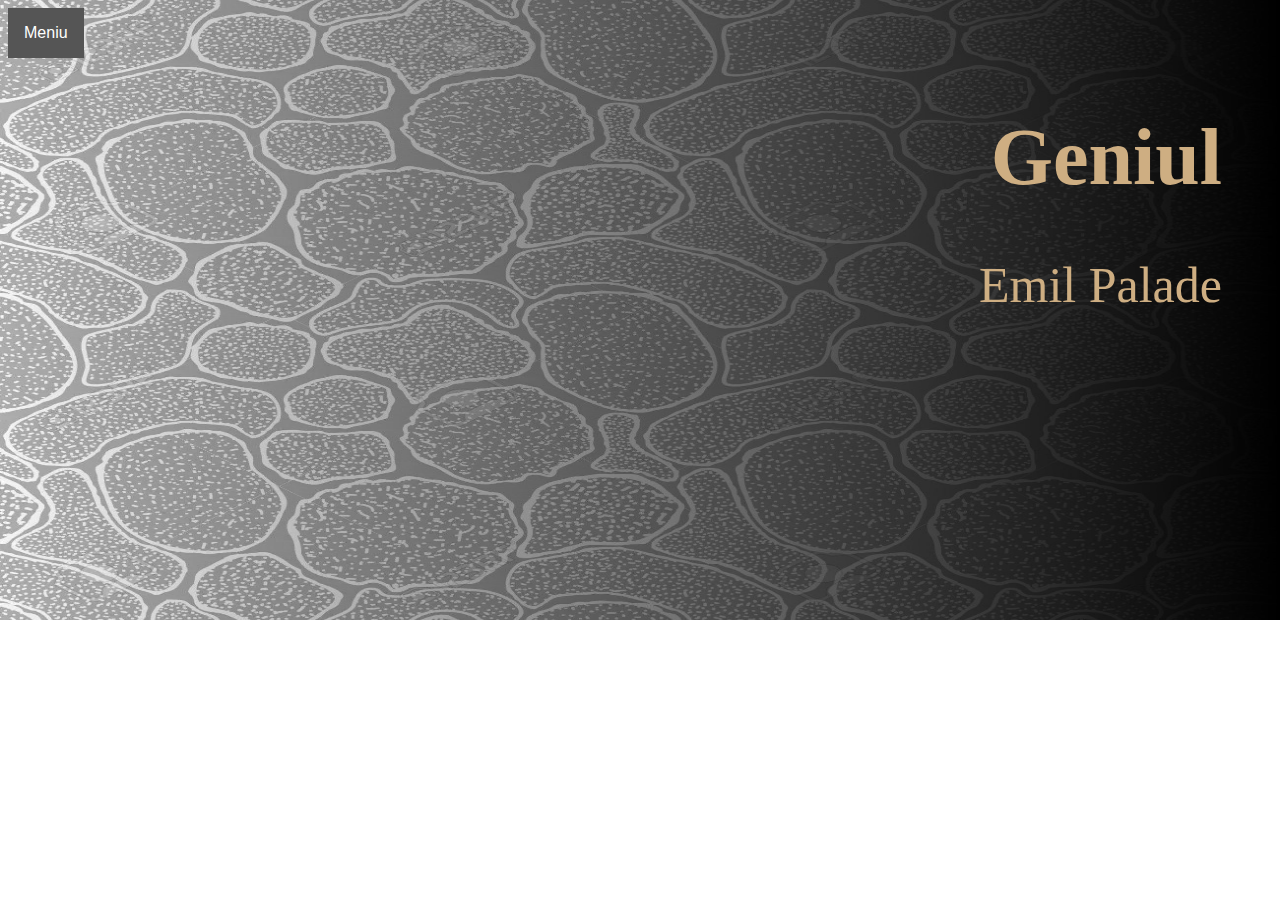
==== index.html @ b802d2b0 "Added new files" ====
<!DOCTYPE html>
<html>
<head>
  <link rel="stylesheet" href="pagina de pornire.css">
</head>
<body>
  <div class="dropdown">
    <button class="dropbtn">Meniu</button>
    <div class="dropdown-content">
      <a href="index.html">Pagina de pornire</a>
      <a href="viatapersonala.html">Viata personala</a>
      <a href="realizari.html">Realizari</a>
    </div>
  </div>
<h1>Geniul</h1>
<p>Emil Palade</p>

</body>

</html>
---- pagina de pornire.css ----
body {

  background: url("cells.jpg");
  background-repeat: no-repeat;
  background-size: 1280px 620px;

 
  }
  
  
  h1 {
    color: rgb(206, 174, 130);
    text-align: right;
    font-size: 80px;
    margin-right: 50px;
  }
  
  p {
    color: rgb(206, 174, 130);
    text-align: right;
    font-size: 50px;
    margin-right: 50px;
  }
  img {
    opacity: 0.2;
  }
  
    /* Style The Dropdown Button */
    .dropbtn {
      background-color: #555555;
      color: white;
      padding: 16px;
      font-size: 16px;
      border: none;
      cursor: pointer;
    }
    
    /* The container <div> - needed to position the dropdown content */
    .dropdown {
      position: relative;
      display: inline-block;
    }
    
    /* Dropdown Content (Hidden by Default) */
    .dropdown-content {
      display: none;
      position: absolute;
      background-color: #aeaeae;
      min-width: 160px;
      box-shadow: 0px 8px 16px 0px rgba(0,0,0,0.2);
      z-index: 1;
    }
    
    /* Links inside the dropdown */
    .dropdown-content a {
      color: black;
      padding: 12px 16px;
      text-decoration: none;
      display: block;
    }
    
    /* Change color of dropdown links on hover */
    .dropdown-content a:hover {background-color: #f1f1f1}
    
    /* Show the dropdown menu on hover */
    .dropdown:hover .dropdown-content {
      display: block;
    }
    
    /* Change the background color of the dropdown button when the dropdown content is shown */
    .dropdown:hover .dropbtn {
      background-color: #000000;
    }
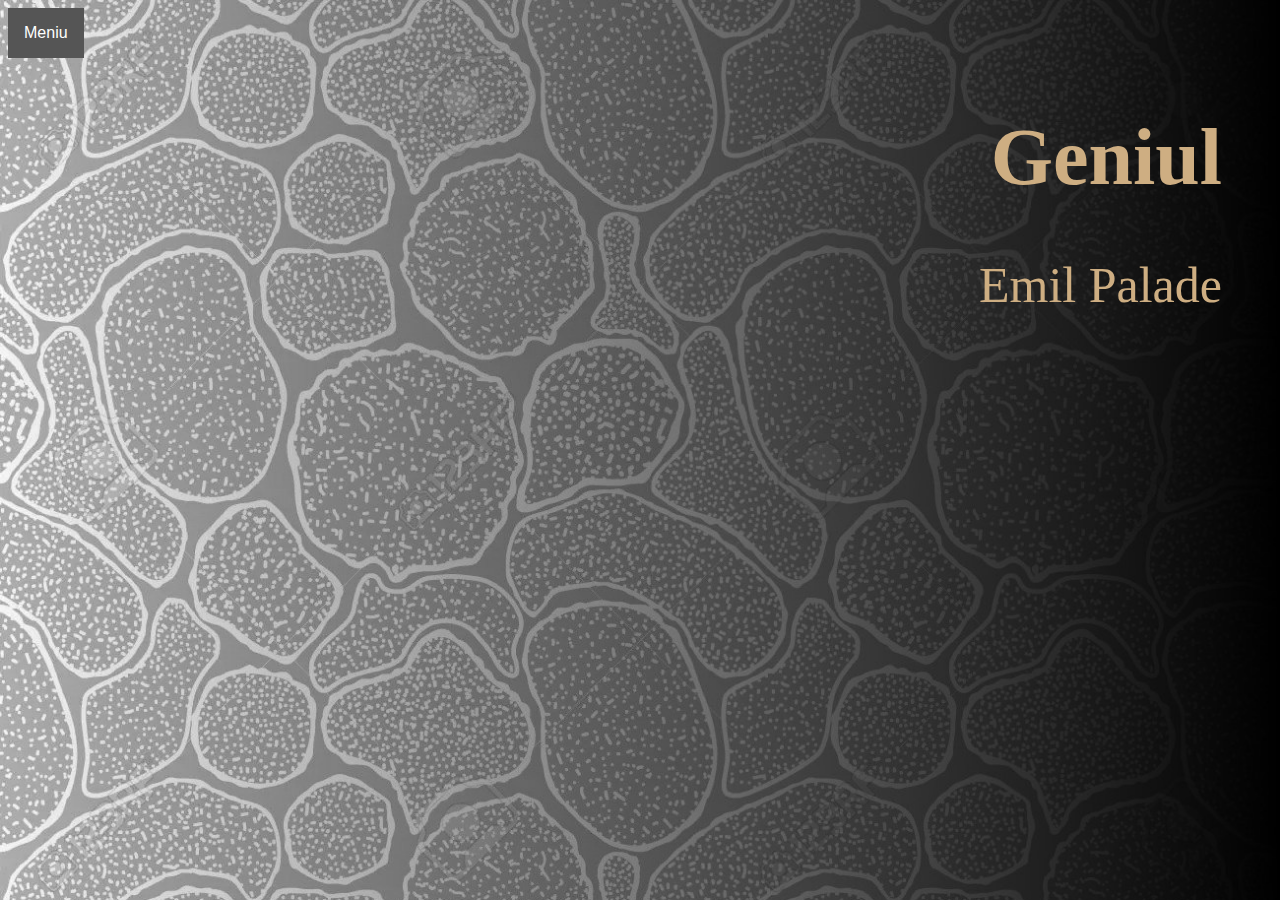
==== commit 560a05a3: "Repair" ====
--- a/index.html
+++ b/index.html
@@ -1,5 +1,6 @@
 <!DOCTYPE html>
 <html>
+  <meta name="viewport" content="width=device-width,initial-scale=1"/>
 <head>
   <link rel="stylesheet" href="pagina de pornire.css">
 </head>
--- a/pagina de pornire.css
+++ b/pagina de pornire.css
@@ -2,9 +2,18 @@
 
   background: url("cells.jpg");
   background-repeat: no-repeat;
-  background-size: 1280px 620px;
+  background-size: cover;
+ 
+  }
 
- 
+  .column {
+    width: 100%;
+  }
+  
+  @media (min-width: 600px) {
+    .column {
+      width: 50%;
+    }
   }
   
   
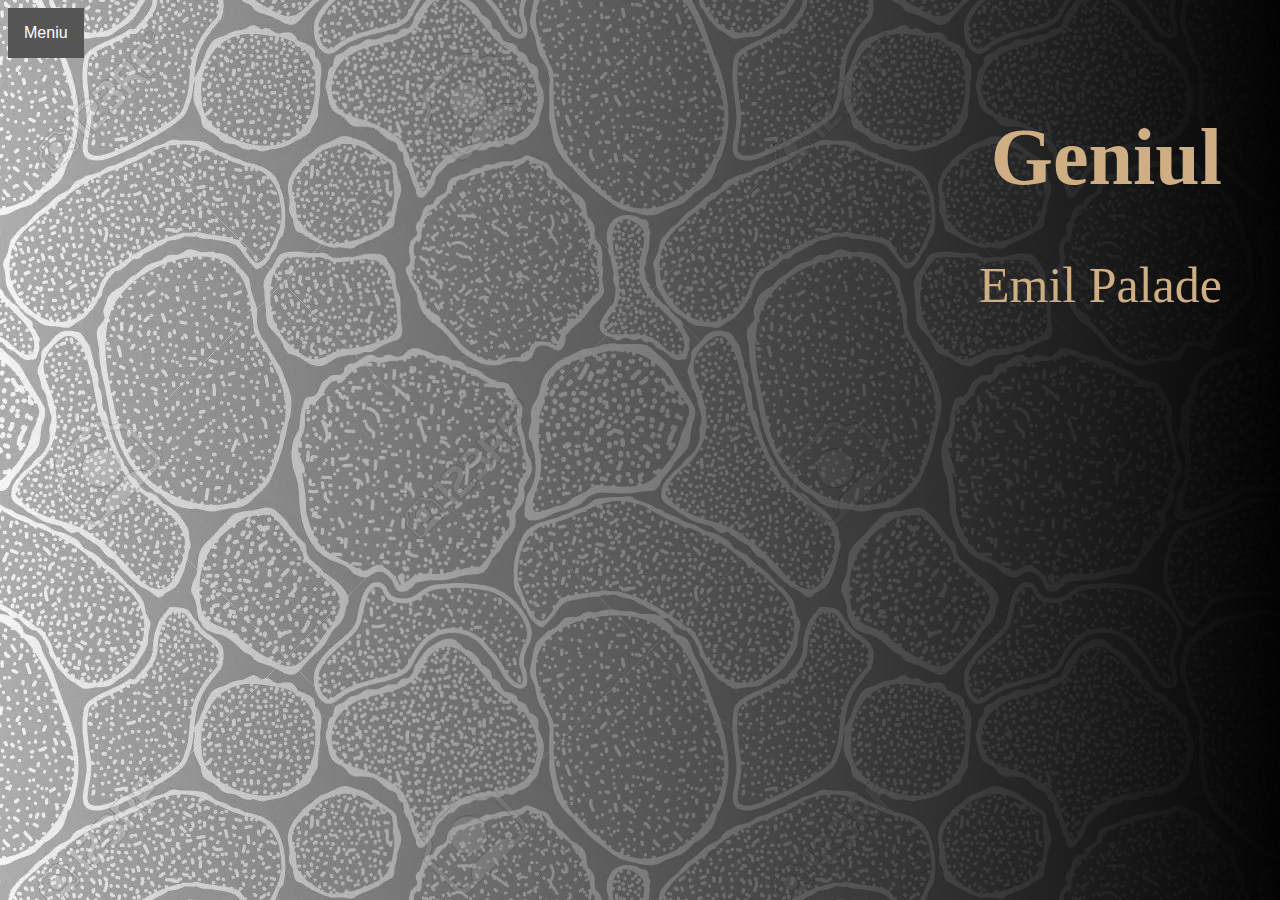
==== commit 651f7020: "Repair" ====
--- a/index.html
+++ b/index.html
@@ -1,6 +1,6 @@
 <!DOCTYPE html>
 <html>
-  <meta name="viewport" content="width=device-width,initial-scale=1"/>
+  <meta name="viewport" content="width=device-width, initial-scale=1.0">
 <head>
   <link rel="stylesheet" href="pagina de pornire.css">
 </head>
--- a/pagina de pornire.css
+++ b/pagina de pornire.css
@@ -2,21 +2,44 @@
 
   background: url("cells.jpg");
   background-repeat: no-repeat;
-  background-size: cover;
  
   }
 
-  .column {
-    width: 100%;
-  }
-  
-  @media (min-width: 600px) {
-    .column {
-      width: 50%;
-    }
-  }
-  
-  
+/* For mobile phones: */
+[class*="col-"] {
+  width: 100%;
+     }
+    @media only screen and (min-width: 600px) {
+   /* For tablets: */
+ .col-m-1 {width: 8.33%;}
+ .col-m-2 {width: 16.66%;}
+ .col-m-3 {width: 25%;}
+ .col-m-4 {width: 33.33%;}
+ .col-m-5 {width: 41.66%;}
+ .col-m-6 {width: 50%;}
+ .col-m-7 {width: 58.33%;}
+.col-m-8 {width: 66.66%;}
+.col-m-9 {width: 75%;}
+.col-m-10 {width: 83.33%;}
+.col-m-11 {width: 91.66%;}
+.col-m-12 {width: 100%;}
+ }
+  @media only screen and (min-width: 768px) {
+/* For desktop: */
+.col-1 {width: 8.33%;}
+.col-2 {width: 16.66%;}
+.col-3 {width: 25%;}
+.col-4 {width: 33.33%;}
+.col-5 {width: 41.66%;}
+.col-6 {width: 50%;}
+.col-7 {width: 58.33%;}
+.col-8 {width: 66.66%;}
+.col-9 {width: 75%;}
+.col-10 {width: 83.33%;}
+.col-11 {width: 91.66%;}
+.col-12 {width: 100%;}
+ }
+
   h1 {
     color: rgb(206, 174, 130);
     text-align: right;
